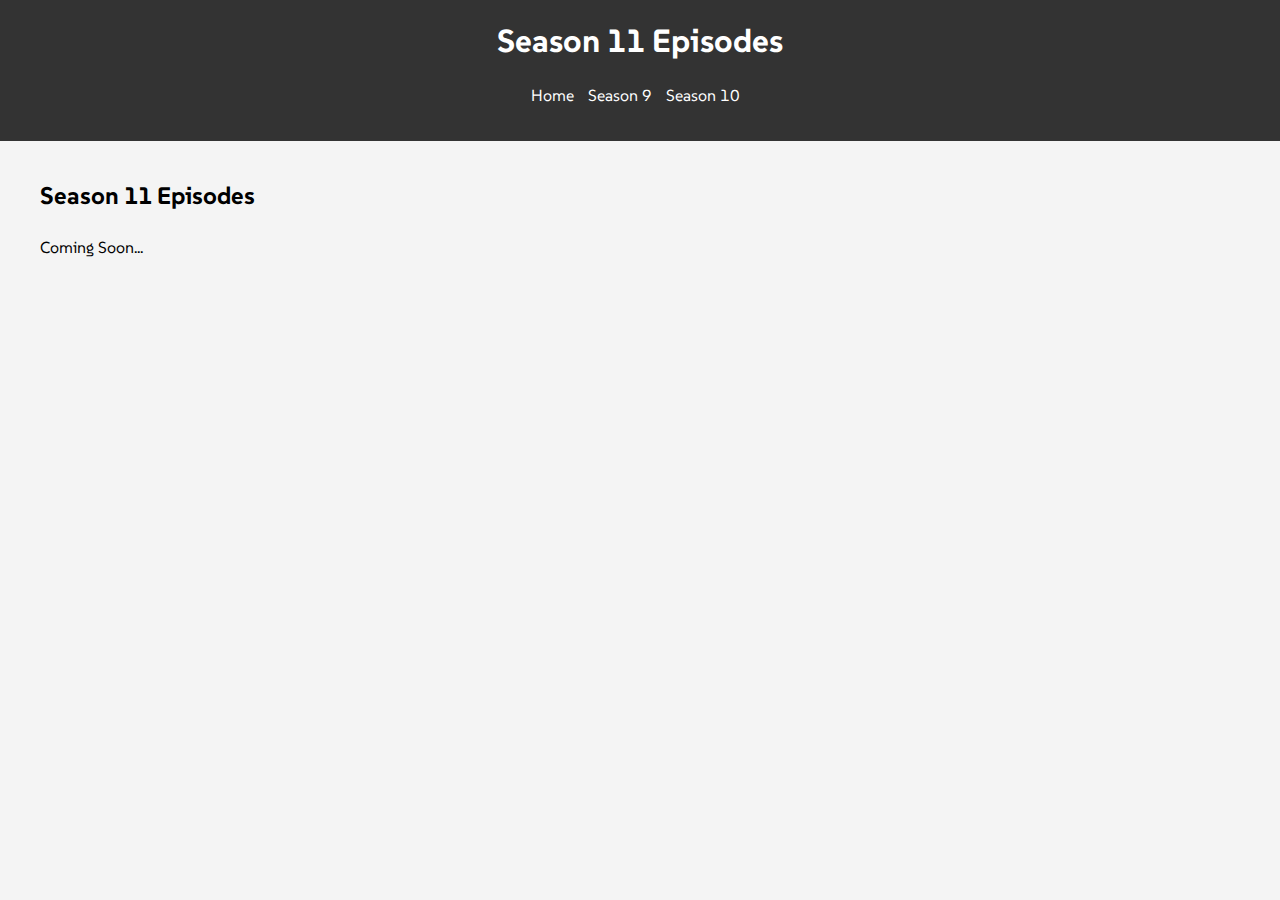
==== season-11.html @ 7492f22d "separate webpage for each season" ====
<!DOCTYPE html>
<html lang="en">
<head>
    <meta charset="UTF-8">
    <meta name="viewport" content="width=device-width, initial-scale=1.0">
    <title>Season 11 Episodes</title>
    <link rel="stylesheet" href="style.css">
    <script>
        async function loadEpisodes() {
            try {
                const response = await fetch('season-11.txt');
                const text = await response.text();
                const episodes = text.split('\n').filter(line => line.trim() !== '');

                const episodeList = document.querySelector('.episode-list');
                episodes.forEach((episode, index) => {
                    const episodeParts = episode.split('|');
                    if (episodeParts.length === 2) {
                        const episodeNumber = index + 1;
                        const episodeTitle = episodeParts[0].trim();
                        const episodeLink = episodeParts[1].trim();

                        const episodeDiv = document.createElement('div');
                        episodeDiv.classList.add('episode');

                        episodeDiv.innerHTML = `
                            <a href="${episodeLink}" target="_blank">${episodeNumber}. ${episodeTitle}</a>
                            - <a href="${episodeLink}" class="button" target="_blank">Watch or Download Now!</a>
                        `;
                        episodeList.appendChild(episodeDiv);
                    }
                });
            } catch (error) {
                console.error('Failed to load episodes:', error);
            }
        }

        document.addEventListener('DOMContentLoaded', loadEpisodes);
    </script>
</head>
<body>
    <header>
        <h1>Season 11 Episodes</h1>
        <nav>
            <ul>
                <li><a href="index.html">Home</a></li>
                <li><a href="season-9.html">Season 9</a></li>
                <li><a href="season-10.html">Season 10</a></li>
            </ul>
            <button class="menu-toggle">☰</button>
        </nav>
    </header>
    <main>
        <section id="season11" class="container">
            <h2>Season 11 Episodes</h2>
            <div class="episode-list"></div>
            <p class="coming-soon">Coming Soon...</p>
        </section>
    </main>
</body>
</html>
---- style.css ----
/* Font Import */
@font-face {
    font-family: 'SUSE';
    src: url('fonts/SUSE-VariableFont_wght.ttf') format('truetype');
    font-weight: 100 900; /* Adjust based on the weights available in the font */
    font-style: normal;
}

/* General Styles */
body {
    font-family: 'SUSE', Arial, sans-serif;
    line-height: 1.6;
    margin: 0;
    padding: 0;
    background-color: #f4f4f4;
}

header {
    background: #333;
    color: #fff;
    padding: 1rem 0;
    text-align: center;
}

header h1 {
    margin: 0;
}

nav ul {
    list-style: none;
    padding: 0;
}

nav ul li {
    display: inline;
    margin-right: 10px;
}

nav ul li a {
    color: #fff;
    text-decoration: none;
}

.menu-toggle {
    display: none; /* Hidden by default, can be enabled for mobile responsiveness */
}

/* Main Content */
main {
    padding: 1rem;
}

.container {
    max-width: 1200px;
    margin: 0 auto;
}

.home-image {
    width: 300px; /* Adjust if needed */
    height: auto;
}

.season-image {
    width: 300px; /* Same as the thumbnail image */
    height: auto;
    margin-bottom: 1rem;
}

.season-title {
    font-size: 1.5rem;
    text-align: center;
    display: block;
    margin-bottom: 2rem;
}

.episode-list {
    margin-top: 1rem;
}

.episode {
    margin-bottom: 1rem;
    padding: 0.5rem;
    background: #fff;
    border-radius: 5px;
    box-shadow: 0 0 10px rgba(0, 0, 0, 0.1);
}

.episode a {
    color: #333;
    text-decoration: none;
}

.episode a.button {
    display: inline-block;
    padding: 0.5rem 1rem;
    margin-left: 0.5rem;
    background: #007bff;
    color: #fff;
    border-radius: 5px;
    text-decoration: none;
}

.episode a.button:hover {
    background: #0056b3;
}

/* Footer */
footer {
    background: #333;
    color: #fff;
    padding: 1rem 0;
    text-align: center;
}

footer p {
    margin: 0;
}
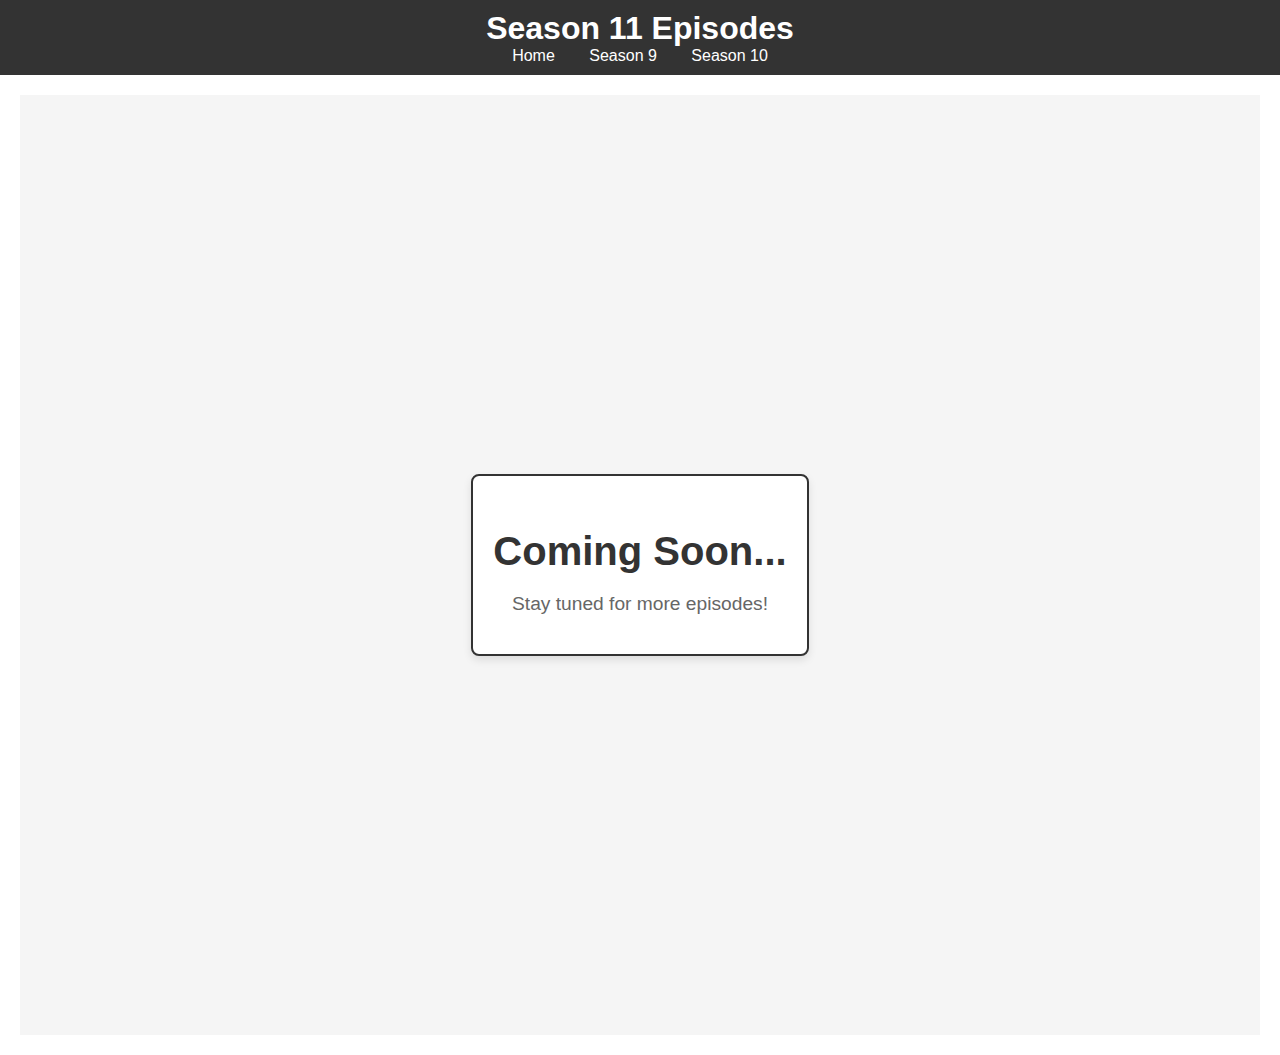
==== commit 07706f1f: "better style.css" ====
--- a/season-11.html
+++ b/season-11.html
@@ -51,11 +51,13 @@
         </nav>
     </header>
     <main>
-        <section id="season11" class="container">
-            <h2>Season 11 Episodes</h2>
-            <div class="episode-list"></div>
-            <p class="coming-soon">Coming Soon...</p>
+        <s<section class="coming-soon">
+            <div class="coming-soon-content">
+                <h2>Coming Soon...</h2>
+                <p>Stay tuned for more episodes!</p>
+            </div>
         </section>
+
     </main>
 </body>
 </html>
--- a/style.css
+++ b/style.css
@@ -1,39 +1,32 @@
-/* Font Import */
-@font-face {
-    font-family: 'SUSE';
-    src: url('fonts/SUSE-VariableFont_wght.ttf') format('truetype');
-    font-weight: 100 900; /* Adjust based on the weights available in the font */
-    font-style: normal;
-}
-
-/* General Styles */
+/* Global Styles */
 body {
-    font-family: 'SUSE', Arial, sans-serif;
-    line-height: 1.6;
+    font-family: 'Varela Round', sans-serif;
     margin: 0;
     padding: 0;
-    background-color: #f4f4f4;
+    box-sizing: border-box;
 }
 
 header {
-    background: #333;
+    background-color: #333;
     color: #fff;
-    padding: 1rem 0;
+    padding: 10px 0;
     text-align: center;
 }
 
 header h1 {
     margin: 0;
+    font-size: 2em;
 }
 
 nav ul {
     list-style: none;
     padding: 0;
+    margin: 0;
 }
 
 nav ul li {
     display: inline;
-    margin-right: 10px;
+    margin: 0 15px;
 }
 
 nav ul li a {
@@ -42,76 +35,121 @@
 }
 
 .menu-toggle {
-    display: none; /* Hidden by default, can be enabled for mobile responsiveness */
+    display: none;
 }
 
-/* Main Content */
 main {
-    padding: 1rem;
+    padding: 20px;
 }
 
-.container {
-    max-width: 1200px;
-    margin: 0 auto;
+/* Home Page Styles */
+#home {
+    text-align: center;
 }
 
 .home-image {
-    width: 300px; /* Adjust if needed */
+    width: 100%;
+    max-width: 600px;
     height: auto;
 }
 
-.season-image {
-    width: 300px; /* Same as the thumbnail image */
-    height: auto;
-    margin-bottom: 1rem;
+.season-container {
+    text-align: center;
 }
 
-.season-title {
-    font-size: 1.5rem;
+.season-image {
+    width: 100%;
+    max-width: 300px;
+    height: auto;
+    display: block;
+    margin: 20px auto;
+}
+
+.season-text {
     text-align: center;
-    display: block;
-    margin-bottom: 2rem;
+    font-size: 1.2em;
+    margin: 10px 0;
+}
+
+/* Episodes Page Styles */
+#episodes {
+    text-align: center;
 }
 
 .episode-list {
-    margin-top: 1rem;
+    margin: 20px auto;
+    max-width: 800px; /* Restrict width for better readability */
 }
 
 .episode {
-    margin-bottom: 1rem;
-    padding: 0.5rem;
-    background: #fff;
-    border-radius: 5px;
-    box-shadow: 0 0 10px rgba(0, 0, 0, 0.1);
+    margin-bottom: 20px;
 }
 
 .episode a {
-    color: #333;
     text-decoration: none;
+    color: #000000;
+    font-size: 1.1em;
+    display: block;
+    margin-bottom: 5px;
 }
 
-.episode a.button {
-    display: inline-block;
-    padding: 0.5rem 1rem;
-    margin-left: 0.5rem;
-    background: #007bff;
-    color: #fff;
+.button {
+    background-color: #b5b5b5; /* Blue background color */
+    color: #b8b8b8; /* White text color */
+    padding: 5px 10px;
+    text-decoration: none;
     border-radius: 5px;
-    text-decoration: none;
 }
 
-.episode a.button:hover {
-    background: #0056b3;
+.button:hover {
+    background-color: #d6d6d6; /* Darker blue on hover */
 }
 
-/* Footer */
-footer {
-    background: #333;
-    color: #fff;
-    padding: 1rem 0;
+/* Responsive Design */
+@media (max-width: 768px) {
+    nav ul {
+        text-align: center;
+    }
+
+    nav ul li {
+        display: block;
+        margin: 10px 0;
+    }
+
+    .season-image {
+        max-width: 90%;
+    }
+}
+/* Coming Soon Section */
+.coming-soon {
+    display: flex;
+    justify-content: center;
+    align-items: center;
+    height: 100vh;
+    background: #f5f5f5; /* Light background for contrast */
     text-align: center;
+    padding: 20px;
 }
 
-footer p {
-    margin: 0;
+.coming-soon-content {
+    max-width: 600px;
+    margin: 0 auto;
+    padding: 20px;
+    border: 2px solid #333; /* Dark border to stand out */
+    border-radius: 8px;
+    background: #fff; /* White background for readability */
+    box-shadow: 0 4px 8px rgba(0, 0, 0, 0.1);
 }
+
+.coming-soon h2 {
+    font-family: 'Varela Round', sans-serif;
+    color: #333; /* Dark text for contrast */
+    font-size: 2.5em;
+    margin-bottom: 10px;
+}
+
+.coming-soon p {
+    font-family: 'Varela Round', sans-serif;
+    color: #666; /* Slightly lighter text */
+    font-size: 1.2em;
+}
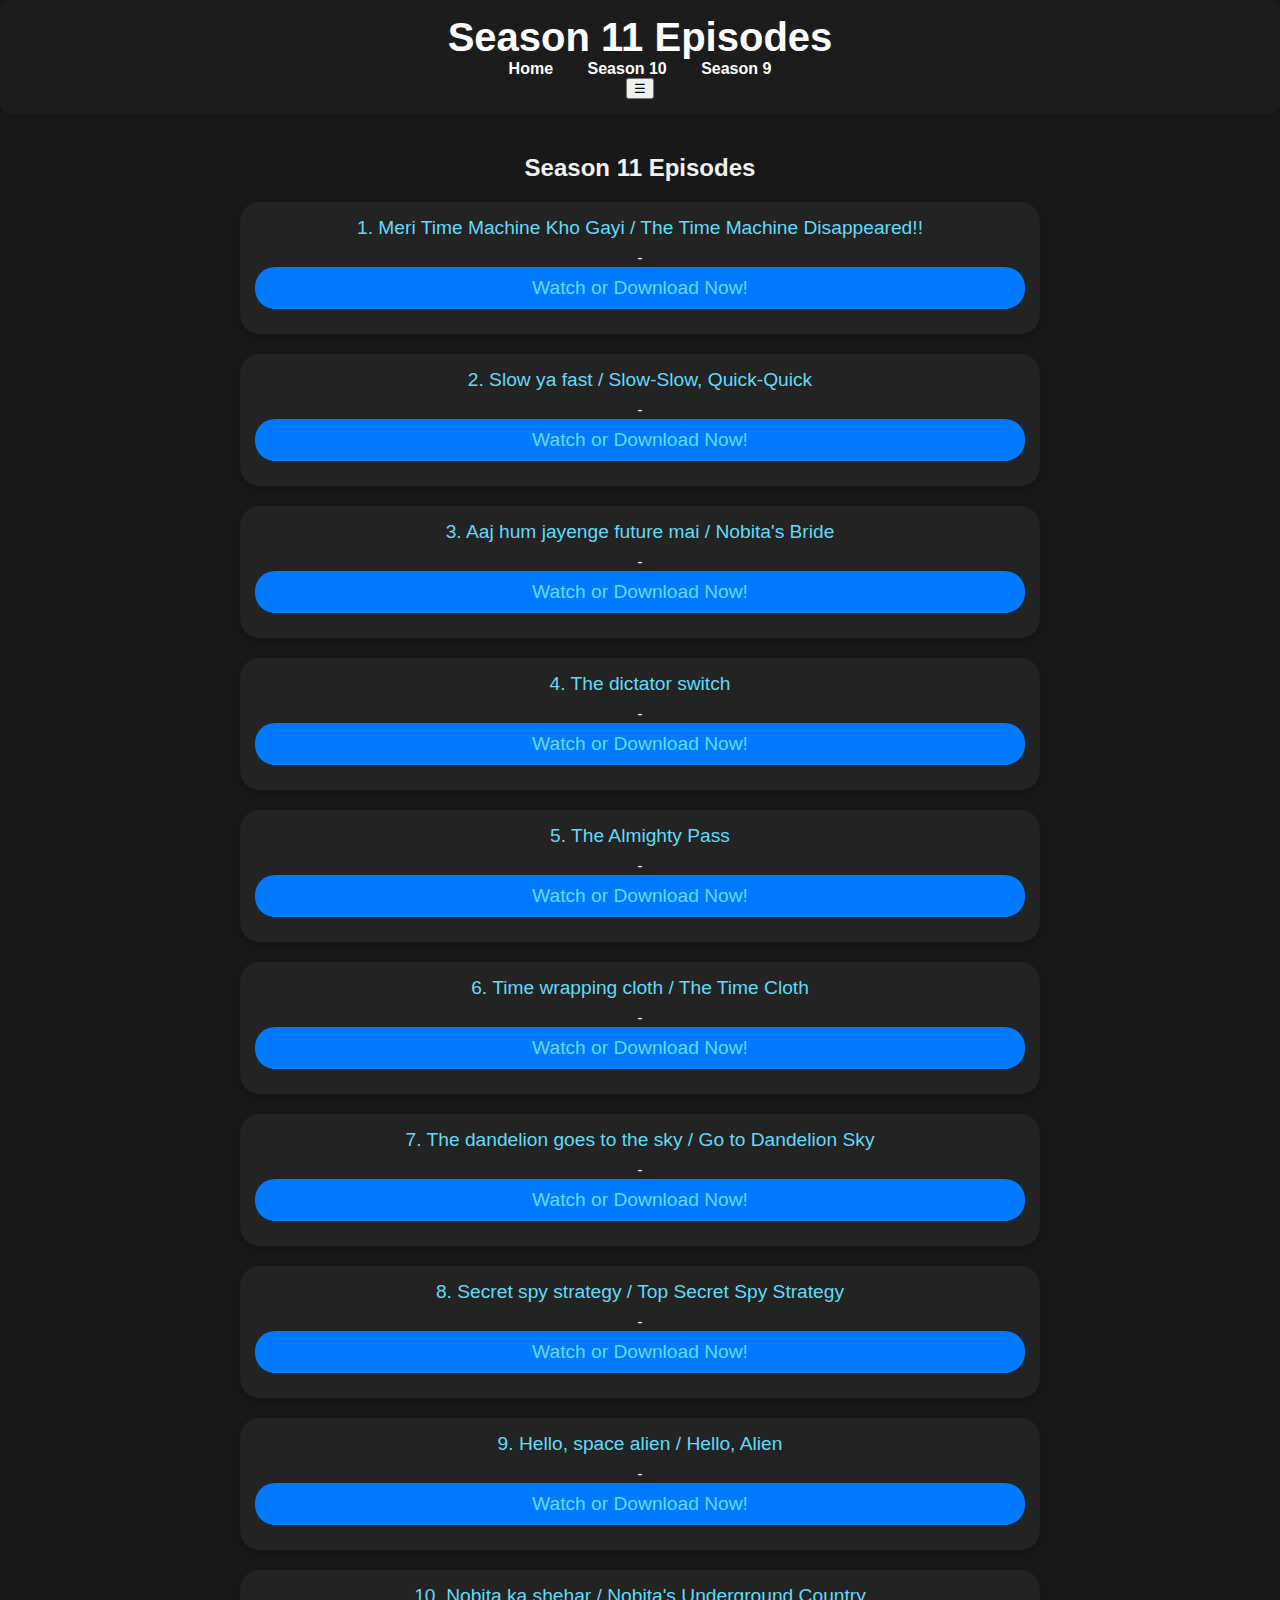
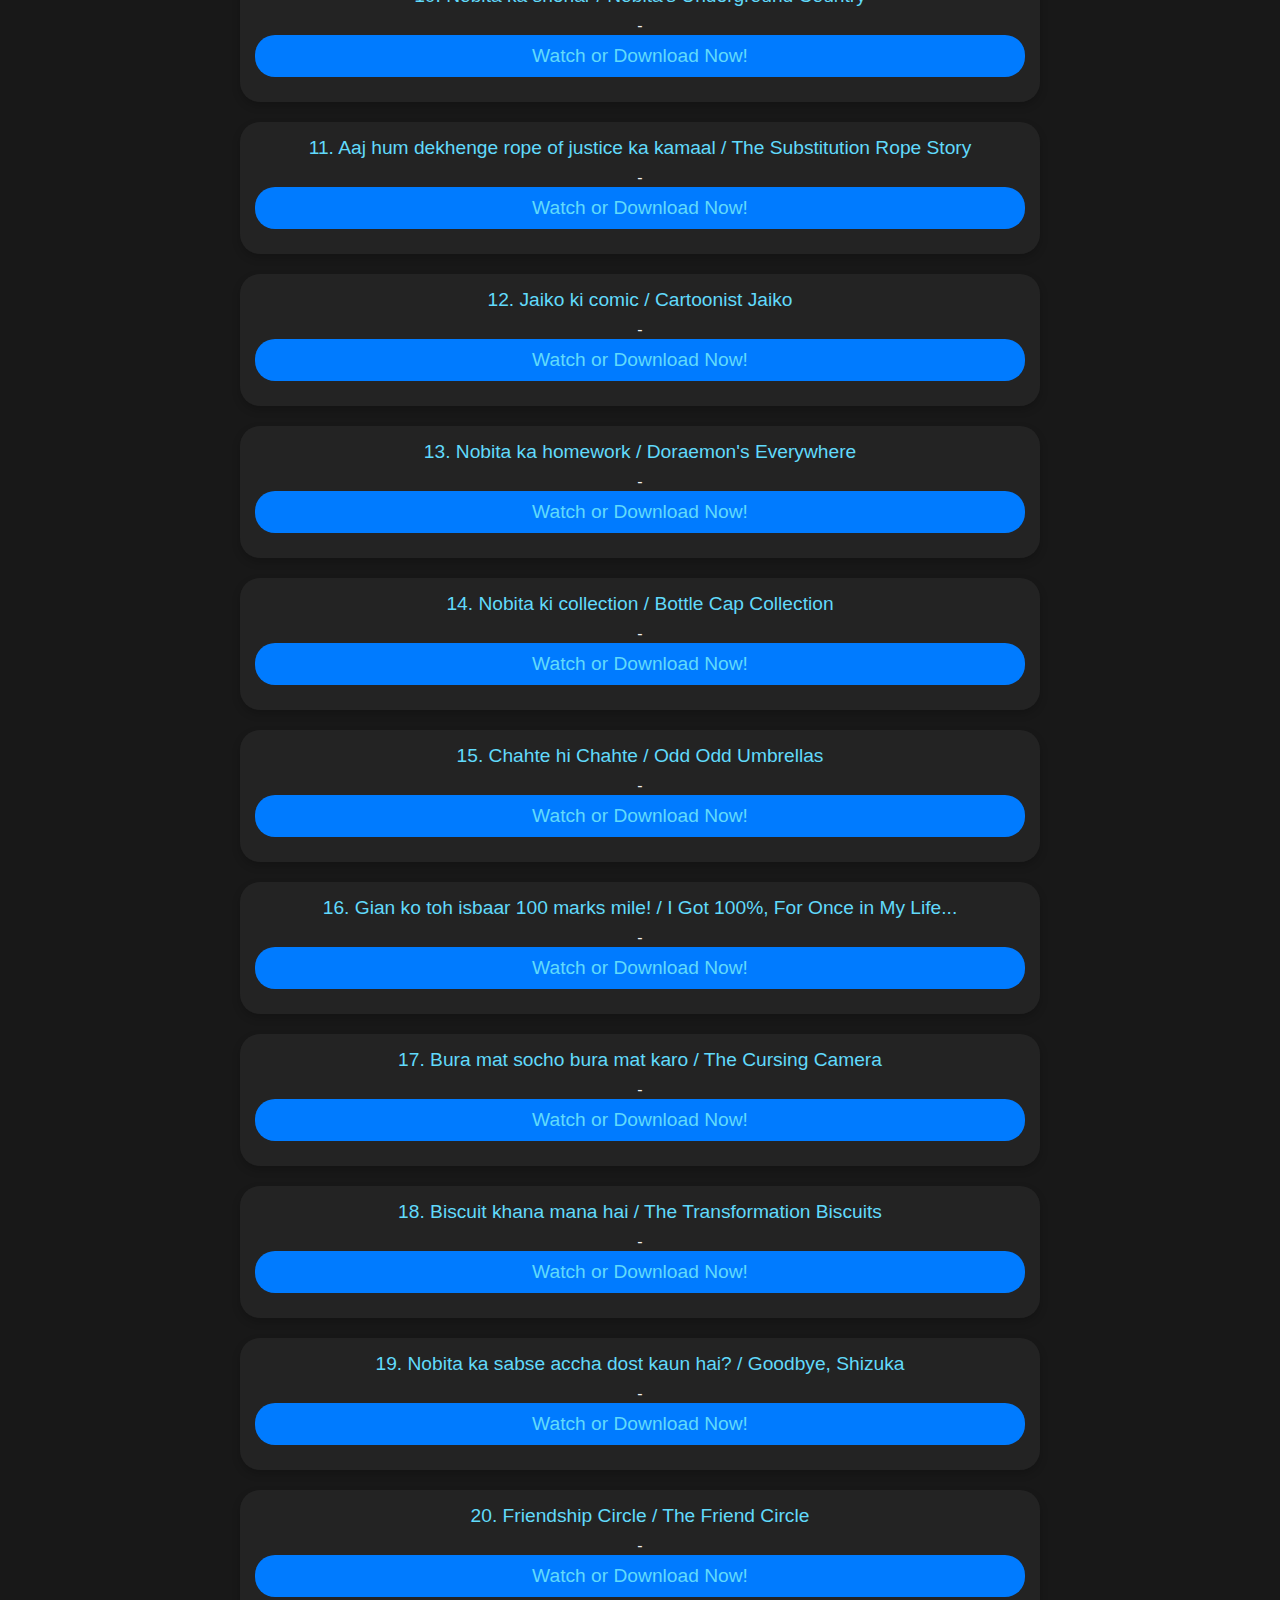
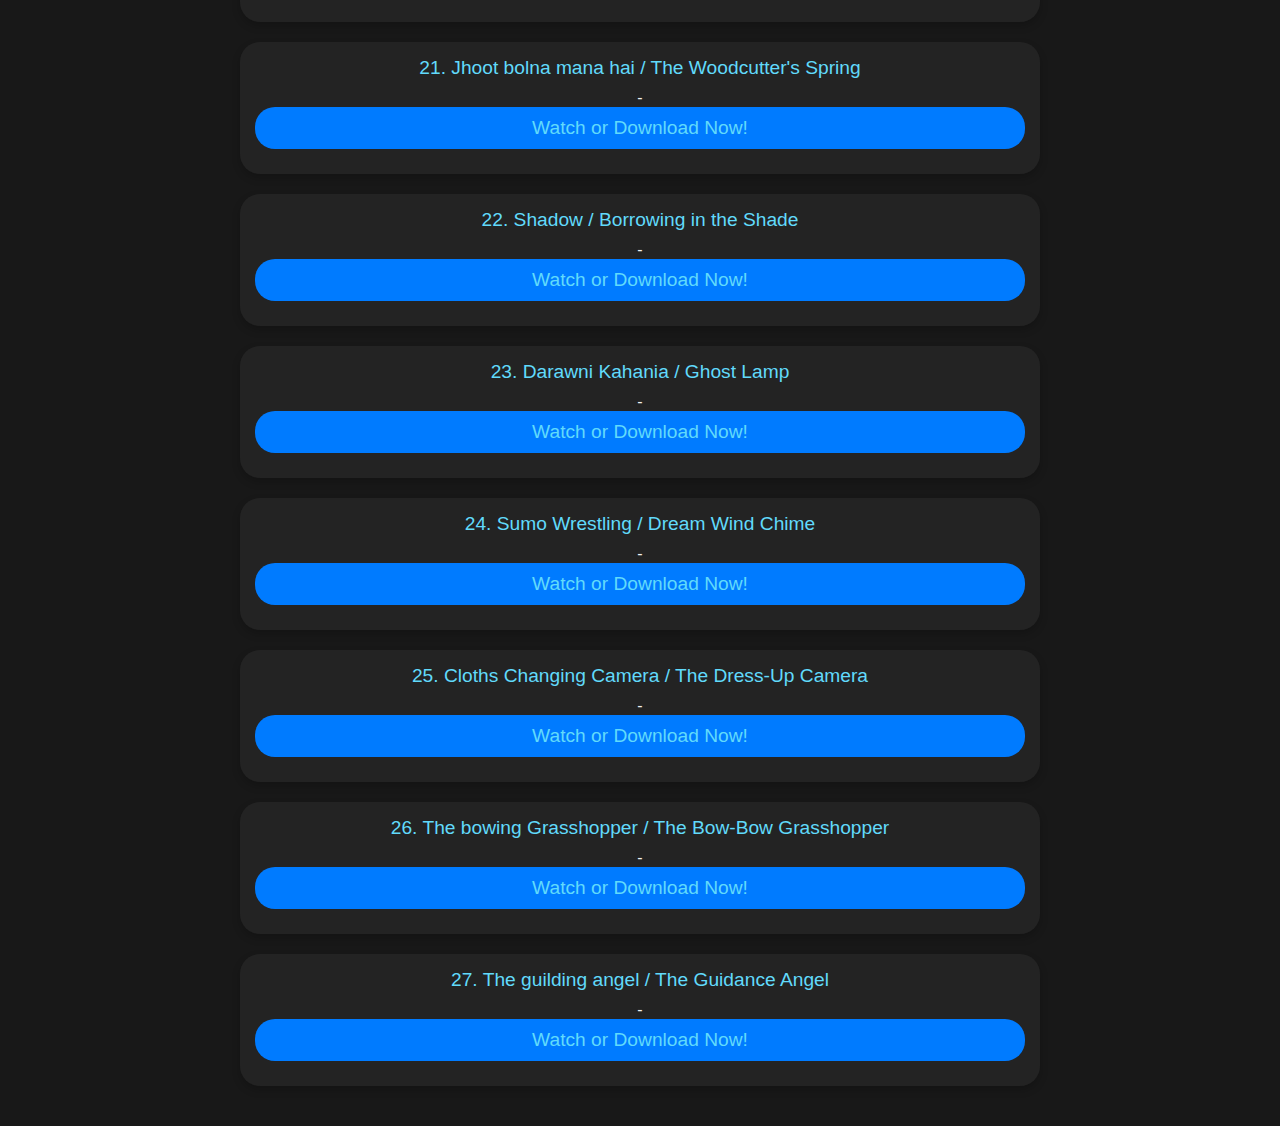
==== commit c58ed23d: "Adding episodes in season 11 (Unfinished)" ====
--- a/season-11.html
+++ b/season-11.html
@@ -44,20 +44,17 @@
         <nav>
             <ul>
                 <li><a href="index.html">Home</a></li>
+                <li><a href="season-10.html">Season 10</a></li>
                 <li><a href="season-9.html">Season 9</a></li>
-                <li><a href="season-10.html">Season 10</a></li>
             </ul>
             <button class="menu-toggle">☰</button>
         </nav>
     </header>
     <main>
-        <s<section class="coming-soon">
-            <div class="coming-soon-content">
-                <h2>Coming Soon...</h2>
-                <p>Stay tuned for more episodes!</p>
-            </div>
+        <section id="season11" class="container">
+            <h2>Season 11 Episodes</h2>
+            <div class="episode-list"></div>
         </section>
-
     </main>
 </body>
 </html>
--- a/style.css
+++ b/style.css
@@ -4,18 +4,23 @@
     margin: 0;
     padding: 0;
     box-sizing: border-box;
+    background-color: #181818; /* Dark mode background for all pages */
+    color: #f1f1f1; /* Light text for all pages */
+    transition: background-color 0.3s ease, color 0.3s ease;
 }
 
 header {
-    background-color: #333;
+    background-color: #1c1c1c; /* Consistent dark header for all pages */
     color: #fff;
-    padding: 10px 0;
-    text-align: center;
+    padding: 15px 0;
+    text-align: center;
+    box-shadow: 0 2px 5px rgba(0, 0, 0, 0.1);
+    border-radius: 10px;
 }
 
 header h1 {
     margin: 0;
-    font-size: 2em;
+    font-size: 2.5em;
 }
 
 nav ul {
@@ -32,17 +37,108 @@
 nav ul li a {
     color: #fff;
     text-decoration: none;
-}
-
-.menu-toggle {
-    display: none;
-}
-
-main {
-    padding: 20px;
-}
-
-/* Home Page Styles */
+    font-weight: bold;
+    transition: color 0.3s ease, transform 0.3s ease;
+    border-radius: 10px;
+}
+
+nav ul li a:hover {
+    color: #61dafb; /* Light blue hover effect */
+    transform: scale(1.1); /* Slight zoom effect */
+}
+
+/* Toggle Switch Styles */
+.switch-container {
+    position: absolute;
+    top: 15px;
+    right: 15px;
+}
+
+.switch {
+    position: relative;
+    display: inline-block;
+    width: 60px;
+    height: 34px;
+}
+
+.switch input {
+    opacity: 0;
+    width: 0;
+    height: 0;
+}
+
+.slider {
+    position: absolute;
+    cursor: pointer;
+    top: 0;
+    left: 0;
+    right: 0;
+    bottom: 0;
+    background-color: #ccc;
+    transition: .4s;
+    border-radius: 34px;
+}
+
+.slider:before {
+    position: absolute;
+    content: "";
+    height: 26px;
+    width: 26px;
+    border-radius: 50%;
+    left: 4px;
+    bottom: 4px;
+    background-color: white;
+    transition: .4s;
+}
+
+input:checked + .slider {
+    background-color: #ffffff; /* Light mode toggle background */
+}
+
+input:checked + .slider:before {
+    transform: translateX(26px);
+}
+
+/* Box and Content Styles (Unified) */
+.container {
+    max-width: 1200px;
+    margin: 0 auto;
+    padding: 20px;
+    text-align: center;
+}
+
+.box {
+    background-color: rgba(255, 255, 255, 0.05); /* Darkened, semi-transparent box */
+    border-radius: 20px;
+    padding: 20px;
+    margin-bottom: 20px;
+    box-shadow: 0 4px 8px rgba(0, 0, 0, 0.2);
+    transition: background-color 0.3s ease, transform 0.3s ease;
+    color: #f1f1f1; /* Make text inside box more visible */
+}
+
+.box:hover {
+    background-color: rgba(255, 255, 255, 0.1); /* Slightly more visible on hover */
+    transform: translateY(-5px); /* Lift effect on hover */
+}
+
+.box a {
+    color: #61dafb;
+    text-decoration: none;
+    font-weight: bold;
+    transition: color 0.3s ease;
+}
+
+.box a:hover {
+    color: #82e0ff; /* Slightly brighter blue */
+}
+
+p {
+    font-size: 1.1em;
+    line-height: 1.6;
+}
+
+/* Home Page Styles (Unified) */
 #home {
     text-align: center;
 }
@@ -51,58 +147,108 @@
     width: 100%;
     max-width: 600px;
     height: auto;
-}
-
-.season-container {
-    text-align: center;
-}
-
-.season-image {
-    width: 100%;
-    max-width: 300px;
-    height: auto;
-    display: block;
-    margin: 20px auto;
-}
-
-.season-text {
-    text-align: center;
-    font-size: 1.2em;
-    margin: 10px 0;
-}
-
-/* Episodes Page Styles */
+    border-radius: 20px;
+    box-shadow: 0 4px 8px rgba(0, 0, 0, 0.2);
+    transition: transform 0.3s ease, box-shadow 0.3s ease;
+}
+
+.home-image:hover {
+    transform: scale(1.05); /* Zoom effect on hover */
+    box-shadow: 0 6px 12px rgba(0, 0, 0, 0.3); /* Enhanced shadow */
+}
+
+/* Episodes Page Styles (Unified) */
 #episodes {
     text-align: center;
 }
 
 .episode-list {
     margin: 20px auto;
-    max-width: 800px; /* Restrict width for better readability */
+    max-width: 800px; /* Restrict width for readability */
 }
 
 .episode {
     margin-bottom: 20px;
+    padding: 15px;
+    border-radius: 20px;
+    background-color: rgba(255, 255, 255, 0.05); /* Dark background for episodes */
+    box-shadow: 0 4px 8px rgba(0, 0, 0, 0.2);
+    transition: background-color 0.3s ease, transform 0.3s ease;
+    color: #f1f1f1; /* Brightened text */
+}
+
+.episode:hover {
+    background-color: rgba(255, 255, 255, 0.1); /* Slightly more visible on hover */
+    transform: translateY(-5px); /* Lift effect on hover */
 }
 
 .episode a {
     text-decoration: none;
-    color: #000000;
-    font-size: 1.1em;
+    color: #61dafb; /* Brightened link color */
+    font-size: 1.2em;
     display: block;
-    margin-bottom: 5px;
-}
-
+    margin-bottom: 10px;
+    transition: color 0.3s ease;
+}
+
+.episode a:hover {
+    color: #82e0ff; /* Brighter hover effect */
+}
+
+/* Button Styles */
 .button {
-    background-color: #b5b5b5; /* Blue background color */
-    color: #b8b8b8; /* White text color */
-    padding: 5px 10px;
-    text-decoration: none;
-    border-radius: 5px;
+    background-color: #007bff; /* Button primary color */
+    color: #fff; /* White text */
+    padding: 10px 15px;
+    text-decoration: none;
+    border-radius: 20px;
+    display: inline-block;
+    transition: background-color 0.3s ease; /* Remove scale effect */
 }
 
 .button:hover {
-    background-color: #d6d6d6; /* Darker blue on hover */
+    background-color: #0056b3; /* Darker hover color */
+}
+
+/* Coming Soon Section (Unified) */
+.coming-soon {
+    display: flex;
+    justify-content: center;
+    align-items: center;
+    height: 100vh;
+    background: #181818; /* Dark background */
+    text-align: center;
+    padding: 20px;
+}
+
+.coming-soon-content {
+    max-width: 600px;
+    margin: 0 auto;
+    padding: 20px;
+    border: 2px solid #333;
+    border-radius: 20px;
+    background: rgba(255, 255, 255, 0.05); /* Unified transparent box style */
+    box-shadow: 0 4px 8px rgba(0, 0, 0, 0.2);
+    transition: transform 0.3s ease, box-shadow 0.3s ease;
+}
+
+.coming-soon-content:hover {
+    transform: scale(1.02); /* Slight zoom */
+    box-shadow: 0 6px 12px rgba(0, 0, 0, 0.3); /* Enhanced shadow */
+}
+
+.coming-soon h2 {
+    font-family: 'Varela Round', sans-serif;
+    color: #f1f1f1; /* Brightened text */
+    font-size: 2.5em;
+    margin-bottom: 10px;
+    font-weight: bold; /* Make text bold */
+}
+
+.coming-soon p {
+    font-family: 'Varela Round', sans-serif;
+    color: #f1f1f1; /* Brightened text */
+    font-size: 1.2em;
 }
 
 /* Responsive Design */
@@ -116,40 +262,8 @@
         margin: 10px 0;
     }
 
-    .season-image {
+    .season-image,
+    .home-image {
         max-width: 90%;
     }
 }
-/* Coming Soon Section */
-.coming-soon {
-    display: flex;
-    justify-content: center;
-    align-items: center;
-    height: 100vh;
-    background: #f5f5f5; /* Light background for contrast */
-    text-align: center;
-    padding: 20px;
-}
-
-.coming-soon-content {
-    max-width: 600px;
-    margin: 0 auto;
-    padding: 20px;
-    border: 2px solid #333; /* Dark border to stand out */
-    border-radius: 8px;
-    background: #fff; /* White background for readability */
-    box-shadow: 0 4px 8px rgba(0, 0, 0, 0.1);
-}
-
-.coming-soon h2 {
-    font-family: 'Varela Round', sans-serif;
-    color: #333; /* Dark text for contrast */
-    font-size: 2.5em;
-    margin-bottom: 10px;
-}
-
-.coming-soon p {
-    font-family: 'Varela Round', sans-serif;
-    color: #666; /* Slightly lighter text */
-    font-size: 1.2em;
-}
